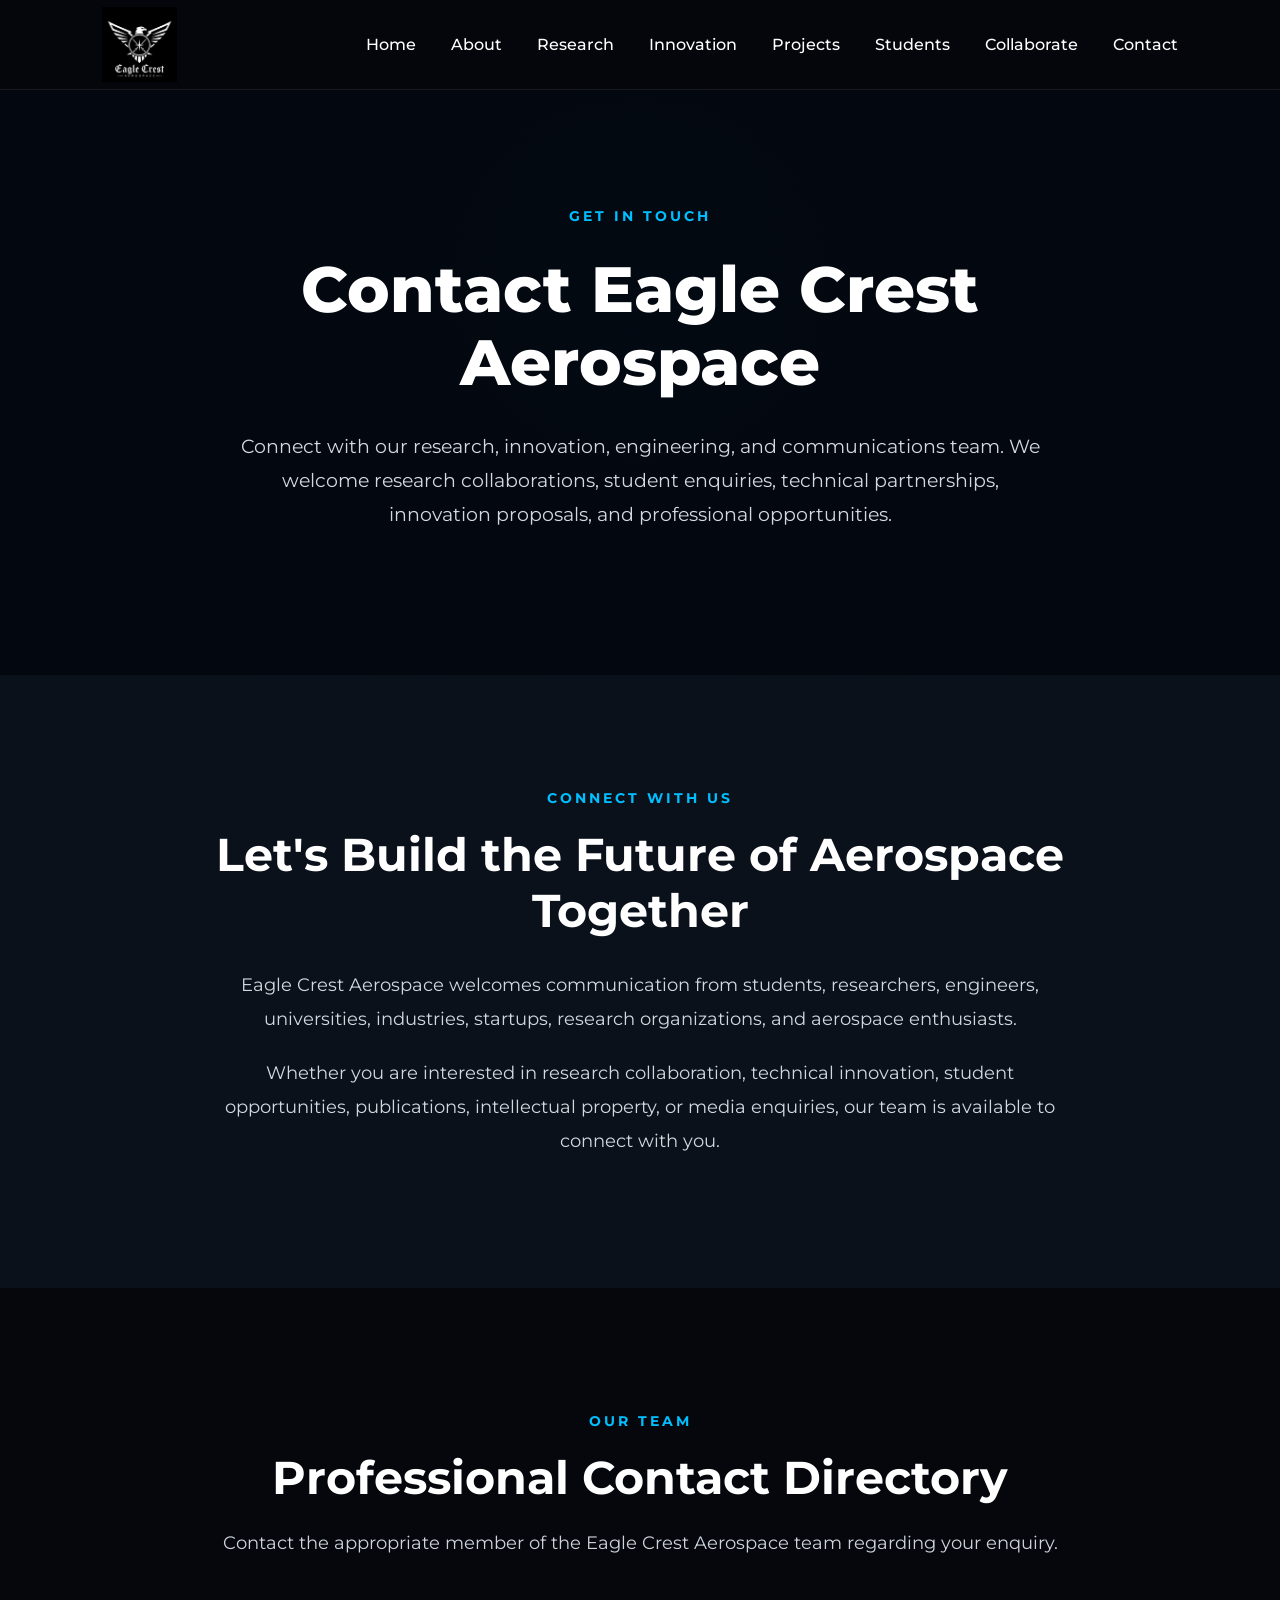
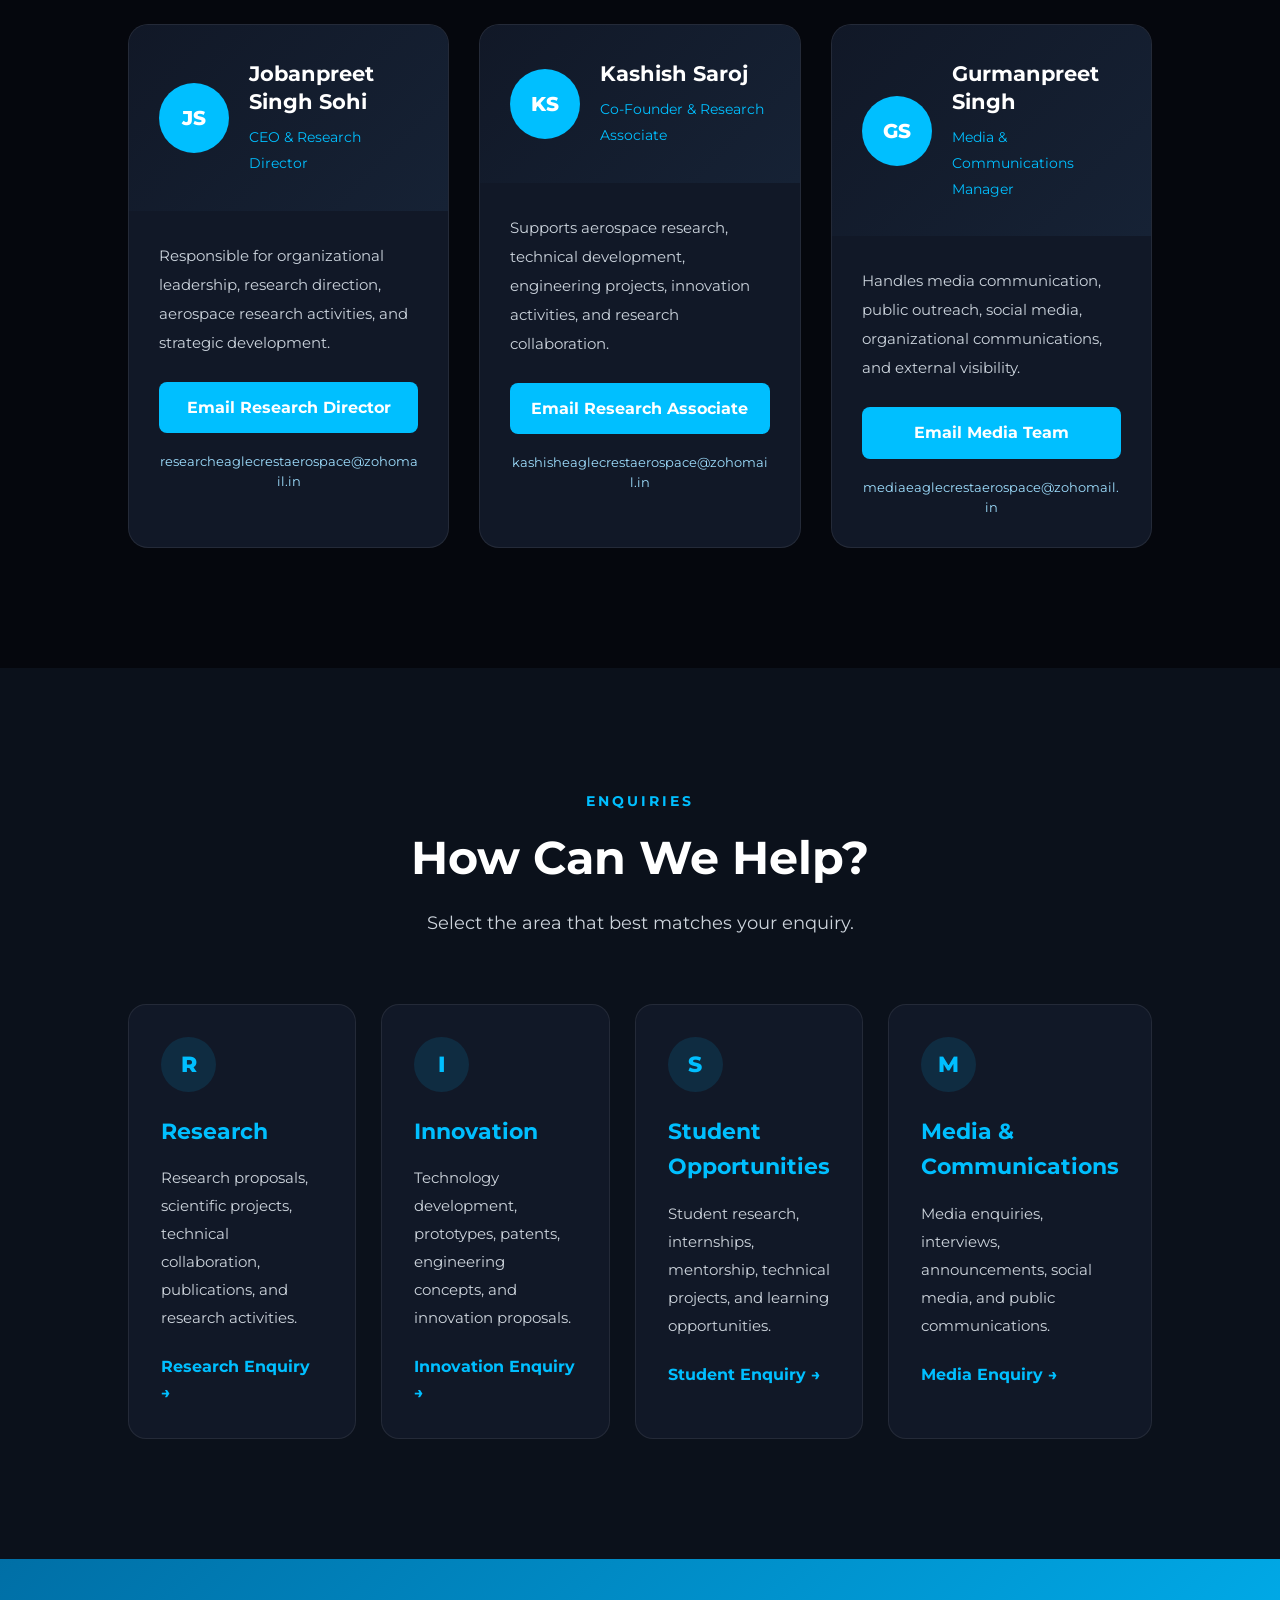
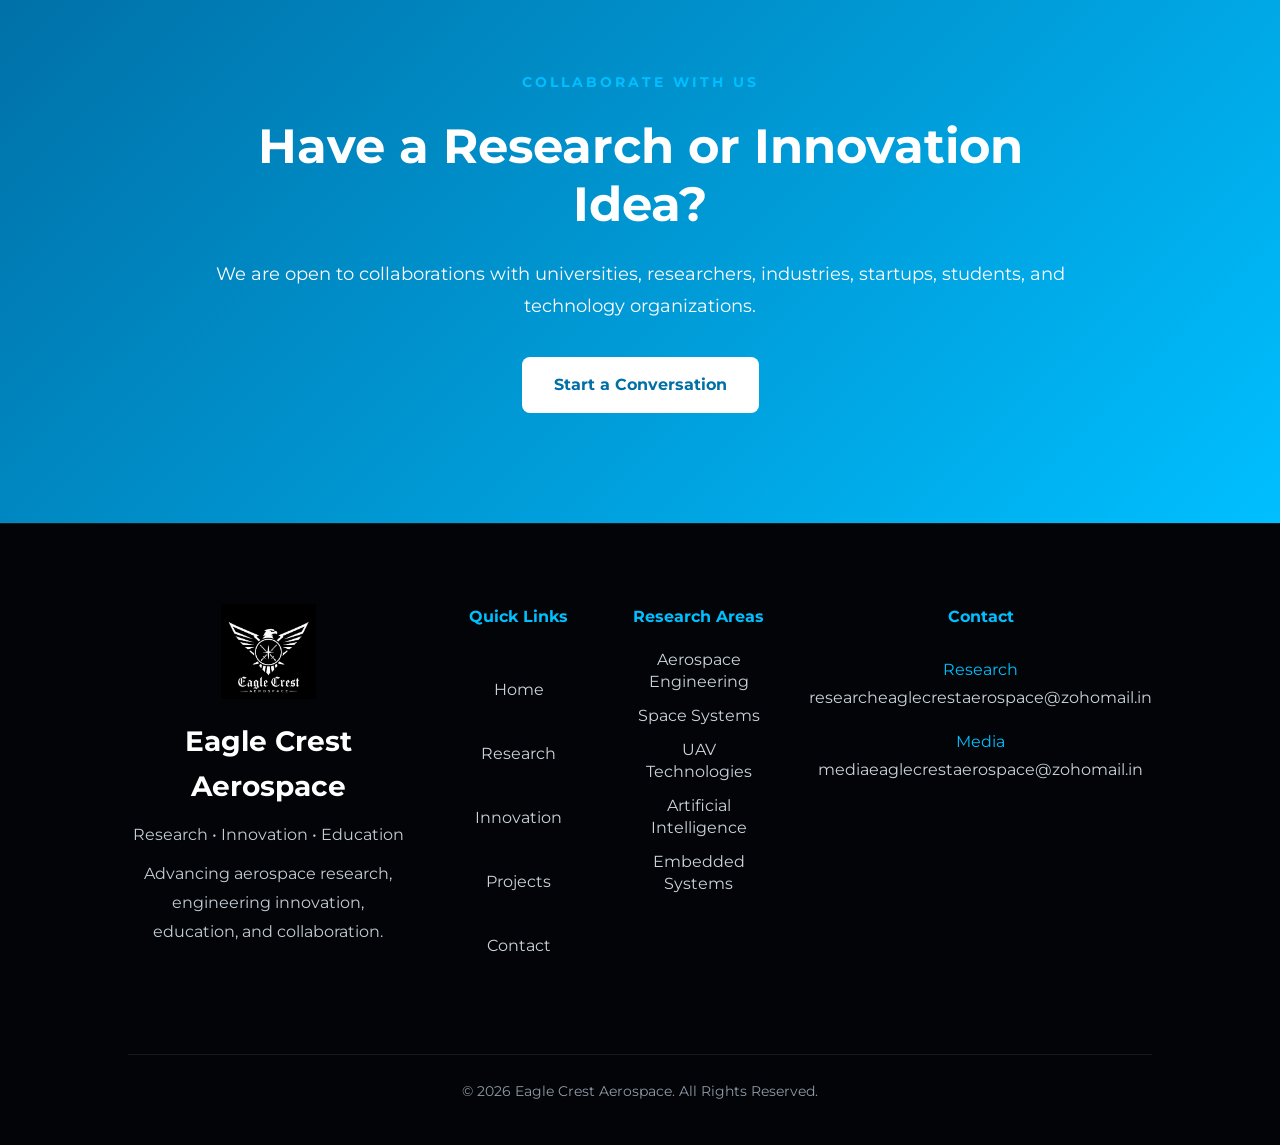
==== contact.html @ 09412215 "Add files via upload" ====
<!DOCTYPE html>
<html lang="en">

<head>

    <meta charset="UTF-8">

    <meta name="viewport" content="width=device-width, initial-scale=1.0">

    <title>Contact | Eagle Crest Aerospace</title>

    <meta name="description"
          content="Contact Eagle Crest Aerospace for research, innovation, collaboration, student programs, and aerospace opportunities.">

    <!-- Google Fonts -->

    <link rel="preconnect" href="https://fonts.googleapis.com">

    <link rel="preconnect" href="https://fonts.gstatic.com" crossorigin>

    <link href="https://fonts.googleapis.com/css2?family=Montserrat:wght@300;400;500;600;700;800&display=swap"
          rel="stylesheet">

    <!-- Main Website CSS -->

    <link rel="stylesheet" href="css/style.css">

    <!-- Contact Page CSS -->

    <link rel="stylesheet" href="css/contact.css">

</head>


<body>


<!-- =====================================================
NAVIGATION
===================================================== -->

<header>

    <nav class="navbar">

        <div class="logo">

            <a href="index.html">

                <img src="images/eagle-crest-logo.png"
                     alt="Eagle Crest Aerospace">

            </a>

        </div>


        <ul class="nav-links">

            <li>
                <a href="index.html">
                    Home
                </a>
            </li>

            <li>
                <a href="index.html#about">
                    About
                </a>
            </li>

            <li>
                <a href="research.html">
                    Research
                </a>
            </li>

            <li>
                <a href="#">
                    Innovation
                </a>
            </li>

            <li>
                <a href="#">
                    Projects
                </a>
            </li>

            <li>
                <a href="#">
                    Students
                </a>
            </li>

            <li>
                <a href="#">
                    Collaborate
                </a>
            </li>

            <li>
                <a href="contact.html" class="active">
                    Contact
                </a>
            </li>

        </ul>

    </nav>

</header>



<!-- =====================================================
CONTACT HERO
===================================================== -->

<section class="contact-hero">

    <div class="contact-hero-content">

        <span class="contact-tag">
            GET IN TOUCH
        </span>

        <h1>
            Contact Eagle Crest Aerospace
        </h1>

        <p>

            Connect with our research, innovation,
            engineering, and communications team.

            We welcome research collaborations,
            student enquiries, technical partnerships,
            innovation proposals, and professional
            opportunities.

        </p>

    </div>

</section>



<!-- =====================================================
CONTACT INTRODUCTION
===================================================== -->

<section class="contact-intro">

    <div class="contact-intro-content">

        <span class="section-tag">
            CONNECT WITH US
        </span>

        <h2>
            Let's Build the Future of Aerospace Together
        </h2>

        <p>

            Eagle Crest Aerospace welcomes communication
            from students, researchers, engineers,
            universities, industries, startups,
            research organizations, and aerospace
            enthusiasts.

        </p>

        <p>

            Whether you are interested in research
            collaboration, technical innovation,
            student opportunities, publications,
            intellectual property, or media enquiries,
            our team is available to connect with you.

        </p>

    </div>

</section>



<!-- =====================================================
OUR TEAM
===================================================== -->

<section class="contact-team">

    <div class="section-heading">

        <span class="section-tag">
            OUR TEAM
        </span>

        <h2>
            Professional Contact Directory
        </h2>

        <p>

            Contact the appropriate member of the
            Eagle Crest Aerospace team regarding
            your enquiry.

        </p>

    </div>


    <div class="contact-grid">


        <!-- =================================================
        PERSON 1
        ================================================== -->

        <div class="contact-card">

            <div class="contact-card-top">

                <div class="contact-avatar">
                    JS
                </div>

                <div>

                    <h3>
                        Jobanpreet Singh Sohi
                    </h3>

                    <span>
                        CEO & Research Director
                    </span>

                </div>

            </div>


            <div class="contact-card-body">

                <p>

                    Responsible for organizational
                    leadership, research direction,
                    aerospace research activities,
                    and strategic development.

                </p>

                <a class="email-button"
                   href="mailto:researcheaglecrestaerospace@zohomail.in">

                    Email Research Director

                </a>

                <a class="email-address"
                   href="mailto:researcheaglecrestaerospace@zohomail.in">

                    researcheaglecrestaerospace@zohomail.in

                </a>

            </div>

        </div>



        <!-- =================================================
        PERSON 2
        ================================================== -->

        <div class="contact-card">

            <div class="contact-card-top">

                <div class="contact-avatar">
                    KS
                </div>

                <div>

                    <h3>
                        Kashish Saroj
                    </h3>

                    <span>
                        Co-Founder & Research Associate
                    </span>

                </div>

            </div>


            <div class="contact-card-body">

                <p>

                    Supports aerospace research,
                    technical development,
                    engineering projects,
                    innovation activities,
                    and research collaboration.

                </p>

                <a class="email-button"
                   href="mailto:kashisheaglecrestaerospace@zohomail.in">

                    Email Research Associate

                </a>

                <a class="email-address"
                   href="mailto:kashisheaglecrestaerospace@zohomail.in">

                    kashisheaglecrestaerospace@zohomail.in

                </a>

            </div>

        </div>



        <!-- =================================================
        PERSON 3
        ================================================== -->

        <div class="contact-card">

            <div class="contact-card-top">

                <div class="contact-avatar">
                    GS
                </div>

                <div>

                    <h3>
                        Gurmanpreet Singh
                    </h3>

                    <span>
                        Media & Communications Manager
                    </span>

                </div>

            </div>


            <div class="contact-card-body">

                <p>

                    Handles media communication,
                    public outreach, social media,
                    organizational communications,
                    and external visibility.

                </p>

                <a class="email-button"
                   href="mailto:mediaeaglecrestaerospace@zohomail.in">

                    Email Media Team

                </a>

                <a class="email-address"
                   href="mailto:mediaeaglecrestaerospace@zohomail.in">

                    mediaeaglecrestaerospace@zohomail.in

                </a>

            </div>

        </div>


    </div>

</section>



<!-- =====================================================
ENQUIRY AREAS
===================================================== -->

<section class="enquiry-section">

    <div class="section-heading">

        <span class="section-tag">
            ENQUIRIES
        </span>

        <h2>
            How Can We Help?
        </h2>

        <p>

            Select the area that best matches
            your enquiry.

        </p>

    </div>


    <div class="enquiry-grid">


        <div class="enquiry-card">

            <div class="enquiry-icon">
                R
            </div>

            <h3>
                Research
            </h3>

            <p>

                Research proposals, scientific
                projects, technical collaboration,
                publications, and research activities.

            </p>

            <a href="mailto:researcheaglecrestaerospace@zohomail.in">

                Research Enquiry →

            </a>

        </div>



        <div class="enquiry-card">

            <div class="enquiry-icon">
                I
            </div>

            <h3>
                Innovation
            </h3>

            <p>

                Technology development,
                prototypes, patents,
                engineering concepts,
                and innovation proposals.

            </p>

            <a href="mailto:kashisheaglecrestaerospace@zohomail.in">

                Innovation Enquiry →

            </a>

        </div>



        <div class="enquiry-card">

            <div class="enquiry-icon">
                S
            </div>

            <h3>
                Student Opportunities
            </h3>

            <p>

                Student research,
                internships, mentorship,
                technical projects,
                and learning opportunities.

            </p>

            <a href="mailto:researcheaglecrestaerospace@zohomail.in">

                Student Enquiry →

            </a>

        </div>



        <div class="enquiry-card">

            <div class="enquiry-icon">
                M
            </div>

            <h3>
                Media & Communications
            </h3>

            <p>

                Media enquiries,
                interviews, announcements,
                social media,
                and public communications.

            </p>

            <a href="mailto:mediaeaglecrestaerospace@zohomail.in">

                Media Enquiry →

            </a>

        </div>


    </div>

</section>



<!-- =====================================================
COLLABORATION CTA
===================================================== -->

<section class="contact-cta">

    <div class="contact-cta-content">

        <span class="contact-tag">
            COLLABORATE WITH US
        </span>

        <h2>
            Have a Research or Innovation Idea?
        </h2>

        <p>

            We are open to collaborations with
            universities, researchers, industries,
            startups, students, and technology
            organizations.

        </p>

        <a class="cta-button"
           href="mailto:researcheaglecrestaerospace@zohomail.in">

            Start a Conversation

        </a>

    </div>

</section>



<!-- =====================================================
FOOTER
===================================================== -->

<footer>

    <div class="footer-container">


        <div class="footer-about">

            <img src="images/eagle-crest-logo.png"
                 alt="Eagle Crest Aerospace Logo">

            <h3>
                Eagle Crest Aerospace
            </h3>

            <p>
                Research • Innovation • Education
            </p>

            <p>

                Advancing aerospace research,
                engineering innovation,
                education, and collaboration.

            </p>

        </div>



        <div class="footer-links">

            <h4>
                Quick Links
            </h4>

            <a href="index.html">
                Home
            </a>

            <a href="research.html">
                Research
            </a>

            <a href="#">
                Innovation
            </a>

            <a href="#">
                Projects
            </a>

            <a href="contact.html">
                Contact
            </a>

        </div>



        <div class="footer-research">

            <h4>
                Research Areas
            </h4>

            <a href="#">
                Aerospace Engineering
            </a>

            <a href="#">
                Space Systems
            </a>

            <a href="#">
                UAV Technologies
            </a>

            <a href="#">
                Artificial Intelligence
            </a>

            <a href="#">
                Embedded Systems
            </a>

        </div>



        <div class="footer-contact">

            <h4>
                Contact
            </h4>

            <p>
                Research
            </p>

            <a href="mailto:researcheaglecrestaerospace@zohomail.in">
                researcheaglecrestaerospace@zohomail.in
            </a>

            <p>
                Media
            </p>

            <a href="mailto:mediaeaglecrestaerospace@zohomail.in">
                mediaeaglecrestaerospace@zohomail.in
            </a>

        </div>


    </div>


    <hr>


    <p class="copyright">

        © 2026 Eagle Crest Aerospace.
        All Rights Reserved.

    </p>

</footer>


<script src="js/script.js"></script>

</body>

</html>
---- css/style.css ----
/*====================================================
EAGLE CREST AEROSPACE
STYLE SHEET
====================================================*/


/*====================================================
RESET
====================================================*/

*{
    margin:0;
    padding:0;
    box-sizing:border-box;
}

html{
    scroll-behavior:smooth;
}

body{

    font-family:'Montserrat',sans-serif;

    background:#05070d;

    color:#ffffff;

    overflow-x:hidden;

    line-height:1.6;

}


/*====================================================
GENERAL
====================================================*/

section{

    width:100%;

    padding:100px 10%;

}

img{

    max-width:100%;

    display:block;

}

a{

    text-decoration:none;

}

ul{

    list-style:none;

}


/*====================================================
NAVIGATION
====================================================*/

header{

    position:fixed;

    top:0;

    left:0;

    width:100%;

    z-index:1000;

}

.navbar{

    width:100%;

    height:90px;

    padding:0 8%;

    display:flex;

    justify-content:space-between;

    align-items:center;

    background:rgba(5,7,13,.90);

    backdrop-filter:blur(12px);

    border-bottom:1px solid rgba(255,255,255,.08);

}


/*================ LOGO =================*/

.logo img{

    height:75px;

    width:auto;

    transition:.3s;

}

.logo img:hover{

    transform:scale(1.05);

}


/*================ MENU =================*/

.nav-links{

    display:flex;

    align-items:center;

    gap:35px;

}

.nav-links a{

    color:#ffffff;

    font-size:16px;

    font-weight:500;

    transition:.3s;

    position:relative;

}

.nav-links a:hover{

    color:#00bfff;

}

.nav-links a::after{

    content:"";

    position:absolute;

    left:0;

    bottom:-8px;

    width:0;

    height:2px;

    background:#00bfff;

    transition:.3s;

}

.nav-links a:hover::after{

    width:100%;

}


/*====================================================
HERO
====================================================*/

.hero{

    min-height:100vh;

    display:flex;

    justify-content:center;

    align-items:center;

    text-align:center;

    padding-top:160px;

    background:
    linear-gradient(rgba(5,7,13,.92),rgba(5,7,13,.95));

}


/*================ HERO CONTENT =================*/

.hero-content{

    max-width:900px;

    margin:auto;

}


/*================ HERO LOGO =================*/

.hero-logo{

    width:180px;

    margin:0 auto 35px;

}


/*================ TITLE =================*/

.hero h1{

    font-size:72px;

    font-weight:800;

    margin-bottom:18px;

    line-height:1.1;

}


/*================ SUBTITLE =================*/

.hero h2{

    font-size:32px;

    color:#00bfff;

    margin-bottom:30px;

    font-weight:600;

}


/*================ DESCRIPTION =================*/

.hero p{

    font-size:20px;

    color:#cfd5dd;

    line-height:36px;

    max-width:820px;

    margin:auto;

}


/*====================================================
BUTTONS
====================================================*/

.hero-buttons{

    margin-top:50px;

    display:flex;

    justify-content:center;

    gap:25px;

}


/*================ PRIMARY =================*/

.primary-btn{

    background:#00bfff;

    color:white;

    padding:18px 40px;

    border-radius:8px;

    font-weight:600;

    transition:.3s;

}

.primary-btn:hover{

    background:#0099e6;

    transform:translateY(-4px);

}


/*================ SECONDARY =================*/

.secondary-btn{

    border:2px solid #00bfff;

    color:#00bfff;

    padding:18px 40px;

    border-radius:8px;

    font-weight:600;

    transition:.3s;

}

.secondary-btn:hover{

    background:#00bfff;

    color:white;

    transform:translateY(-4px);

}


/*====================================================
RESPONSIVE
====================================================*/

@media(max-width:992px){

.navbar{

    flex-direction:column;

    height:auto;

    padding:20px;

}

.logo img{

    height:60px;

}

.nav-links{

    flex-wrap:wrap;

    justify-content:center;

    gap:18px;

    margin-top:15px;

}

.hero{

    padding-top:220px;

}

.hero-logo{

    width:150px;

}

.hero h1{

    font-size:46px;

}

.hero h2{

    font-size:24px;

}

.hero p{

    font-size:18px;

    line-height:30px;

}

.hero-buttons{

    flex-direction:column;

    align-items:center;

}

.primary-btn,

.secondary-btn{

    width:240px;

    text-align:center;

}

}
/*====================================================
ABOUT SECTION
====================================================*/

.about{

    background:#0b111b;

    display:grid;

    grid-template-columns:1.1fr .9fr;

    gap:70px;

    align-items:center;

}

/* LEFT SIDE */

.about-text{

    max-width:700px;

}

.section-tag{

    display:inline-block;

    color:#00bfff;

    font-size:14px;

    font-weight:700;

    letter-spacing:3px;

    text-transform:uppercase;

    margin-bottom:20px;

}

.about-text h2{

    font-size:48px;

    font-weight:700;

    line-height:60px;

    margin-bottom:30px;

}

.about-text p{

    font-size:18px;

    color:#c8d0db;

    line-height:34px;

    margin-bottom:25px;

}


/*====================================================
ABOUT CARDS
====================================================*/

.about-cards{

    display:grid;

    gap:25px;

}

.card{

    background:#121b29;

    padding:35px;

    border-radius:18px;

    border:1px solid rgba(255,255,255,.08);

    transition:.35s;

    cursor:pointer;

}

.card:hover{

    transform:translateY(-8px);

    border-color:#00bfff;

    box-shadow:0 20px 35px rgba(0,191,255,.12);

}

.card h3{

    color:#00bfff;

    font-size:26px;

    margin-bottom:18px;

}

.card p{

    color:#c8d0db;

    line-height:30px;

}


/*====================================================
MISSION & VISION
====================================================*/

.mission{

    background:#05070d;

    display:grid;

    grid-template-columns:repeat(2,1fr);

    gap:35px;

}

.mission-box{

    background:#111827;

    border-radius:20px;

    padding:45px;

    border:1px solid rgba(255,255,255,.08);

    transition:.35s;

}

.mission-box:hover{

    transform:translateY(-10px);

    border-color:#00bfff;

    box-shadow:0 20px 40px rgba(0,191,255,.10);

}

.mission-box h2{

    font-size:34px;

    color:#00bfff;

    margin-bottom:25px;

}

.mission-box p{

    color:#d2d8df;

    font-size:18px;

    line-height:34px;

}


/*====================================================
RESPONSIVE
====================================================*/

@media(max-width:1100px){

.about{

    grid-template-columns:1fr;

}

.about-text{

    max-width:100%;

}

.mission{

    grid-template-columns:1fr;

}

}

@media(max-width:768px){

.about{

    padding:80px 7%;

}

.mission{

    padding:80px 7%;

}

.about-text h2{

    font-size:36px;

    line-height:46px;

}

.card{

    padding:28px;

}

.mission-box{

    padding:35px;

}

.mission-box h2{

    font-size:28px;

}

.about-text p,

.card p,

.mission-box p{

    font-size:16px;

    line-height:30px;

}

}
/*====================================================
RESEARCH SECTION
====================================================*/

.research{

    background:#0b111b;

    text-align:center;

}

.research h2{

    font-size:48px;

    font-weight:700;

    margin-bottom:20px;

}

.research>p{

    max-width:800px;

    margin:0 auto 70px;

    color:#c9d1db;

    font-size:18px;

    line-height:32px;

}

.research-grid{

    display:grid;

    grid-template-columns:repeat(auto-fit,minmax(280px,1fr));

    gap:30px;

}

/*==============================
RESEARCH CARD
==============================*/

.research-card{

    background:#111827;

    padding:45px 30px;

    border-radius:18px;

    border:1px solid rgba(255,255,255,.08);

    transition:.35s;

    cursor:pointer;

}

.research-card:hover{

    transform:translateY(-10px);

    border-color:#00bfff;

    box-shadow:0 20px 45px rgba(0,191,255,.15);

}

.research-card .icon{

    font-size:55px;

    margin-bottom:25px;

}

.research-card h3{

    font-size:28px;

    margin-bottom:20px;

    color:#00bfff;

}

.research-card p{

    color:#c8d0db;

    line-height:30px;

    font-size:17px;

}

/*====================================================
INNOVATION SECTION
====================================================*/

.innovation{

    background:#05070d;

    text-align:center;

}

.innovation h2{

    font-size:48px;

    margin-bottom:25px;

}

.innovation>p{

    max-width:850px;

    margin:0 auto 70px;

    color:#c8d0db;

    font-size:18px;

    line-height:34px;

}

/*==============================
INNOVATION GRID
==============================*/

.innovation-grid{

    display:grid;

    grid-template-columns:repeat(auto-fit,minmax(250px,1fr));

    gap:30px;

}

.innovation-card{

    background:#121b29;

    padding:35px;

    border-radius:18px;

    border:1px solid rgba(255,255,255,.08);

    transition:.35s;

}

.innovation-card:hover{

    transform:translateY(-8px);

    border-color:#00bfff;

    box-shadow:0 20px 40px rgba(0,191,255,.12);

}

.innovation-card h3{

    color:#00bfff;

    font-size:26px;

    margin-bottom:18px;

}

.innovation-card p{

    color:#d0d7df;

    line-height:30px;

}

/*====================================================
STUDENT SECTION
====================================================*/

.students{

    background:#0b111b;

    text-align:center;

}

.students h2{

    font-size:48px;

    margin-bottom:25px;

}

.students>p{

    max-width:900px;

    margin:0 auto 70px;

    font-size:18px;

    line-height:34px;

    color:#d0d7df;

}

/*==============================
PROGRAM GRID
==============================*/

.student-grid{

    display:grid;

    grid-template-columns:repeat(auto-fit,minmax(280px,1fr));

    gap:30px;

}

.student-card{

    background:#111827;

    border-radius:18px;

    padding:35px;

    border:1px solid rgba(255,255,255,.08);

    transition:.35s;

}

.student-card:hover{

    transform:translateY(-8px);

    border-color:#00bfff;

    box-shadow:0 20px 40px rgba(0,191,255,.15);

}

.student-card h3{

    color:#00bfff;

    font-size:24px;

    margin-bottom:18px;

}

.student-card p{

    color:#d0d7df;

    line-height:30px;

}

/*==============================
CALL TO ACTION
==============================*/

.student-btn{

    display:inline-block;

    margin-top:60px;

    padding:18px 45px;

    background:#00bfff;

    color:white;

    border-radius:8px;

    font-weight:600;

    transition:.3s;

}

.student-btn:hover{

    background:#0099e6;

}

/*====================================================
RESPONSIVE
====================================================*/

@media(max-width:900px){

.research h2,
.innovation h2,
.students h2{

    font-size:36px;

}

.research-grid,
.innovation-grid,
.student-grid{

    grid-template-columns:1fr;

}

}
/*====================================================
COLLABORATION SECTION
====================================================*/

.collaboration{

    background:#05070d;

    text-align:center;

}

.collaboration h2{

    font-size:48px;

    margin-bottom:25px;

    color:#ffffff;

}

.collaboration p{

    max-width:850px;

    margin:0 auto 45px;

    color:#c9d1db;

    font-size:18px;

    line-height:34px;

}

.collaboration .primary-btn{

    display:inline-block;

    margin-top:10px;

}


/*====================================================
FOOTER
====================================================*/

footer{

    background:#020407;

    padding:70px 10% 30px;

    text-align:center;

    border-top:1px solid rgba(255,255,255,.08);

}

footer img{

    width:110px;

    margin:0 auto 25px;

}

footer h3{

    font-size:32px;

    color:#ffffff;

    margin-bottom:10px;

}

footer p{

    color:#9ea9b6;

    font-size:16px;

    margin-bottom:12px;

}

footer hr{

    margin:35px auto;

    border:none;

    border-top:1px solid rgba(255,255,255,.08);

    width:100%;

}

.footer-links{

    display:flex;

    justify-content:center;

    gap:30px;

    margin-bottom:35px;

    flex-wrap:wrap;

}

.footer-links a{

    color:#bfc8d4;

    transition:.3s;

}

.footer-links a:hover{

    color:#00bfff;

}

.footer-social{

    display:flex;

    justify-content:center;

    gap:18px;

    margin-bottom:35px;

}

.footer-social a{

    width:45px;

    height:45px;

    border-radius:50%;

    background:#111827;

    display:flex;

    justify-content:center;

    align-items:center;

    color:white;

    font-size:18px;

    transition:.3s;

}

.footer-social a:hover{

    background:#00bfff;

    transform:translateY(-5px);

}

.copyright{

    margin-top:20px;

    font-size:15px;

    color:#8c98a7;

}


/*====================================================
GLOBAL RESPONSIVE
====================================================*/

@media(max-width:1200px){

section{

    padding:90px 8%;

}

.hero h1{

    font-size:58px;

}

.about-text h2{

    font-size:40px;

}

.research h2,

.innovation h2,

.students h2,

.collaboration h2{

    font-size:40px;

}

}


@media(max-width:992px){

.navbar{

    padding:20px 6%;

}

.hero{

    padding-top:180px;

}

.hero-logo{

    width:160px;

}

.hero h1{

    font-size:48px;

}

.hero h2{

    font-size:24px;

}

.hero p{

    font-size:18px;

    line-height:30px;

}

.about{

    grid-template-columns:1fr;

}

.mission{

    grid-template-columns:1fr;

}

.research-grid,

.innovation-grid,

.student-grid{

    grid-template-columns:repeat(2,1fr);

}

}


@media(max-width:768px){

.navbar{

    flex-direction:column;

    height:auto;

    padding:20px;

}

.nav-links{

    flex-wrap:wrap;

    justify-content:center;

    gap:15px;

    margin-top:15px;

}

.hero{

    padding-top:230px;

}

.hero-logo{

    width:140px;

}

.hero h1{

    font-size:38px;

}

.hero h2{

    font-size:20px;

}

.hero p{

    font-size:16px;

    line-height:28px;

}

.hero-buttons{

    flex-direction:column;

    align-items:center;

}

.primary-btn,

.secondary-btn{

    width:220px;

    text-align:center;

}

.research-grid,

.innovation-grid,

.student-grid{

    grid-template-columns:1fr;

}

.about-text h2{

    font-size:32px;

    line-height:42px;

}

.mission-box{

    padding:30px;

}

footer h3{

    font-size:26px;

}

.footer-links{

    flex-direction:column;

    gap:15px;

}

}


@media(max-width:480px){

.hero h1{

    font-size:32px;

}

.hero-logo{

    width:120px;

}

.hero p{

    font-size:15px;

}

.section-tag{

    font-size:13px;

}

.research h2,

.innovation h2,

.students h2,

.collaboration h2{

    font-size:30px;

}

}
---- css/contact.css ----
/*====================================================
CONTACT PAGE
EAGLE CREST AEROSPACE
====================================================*/


/*====================================================
CONTACT HERO
====================================================*/

.contact-hero{

    min-height:75vh;

    display:flex;

    align-items:center;

    justify-content:center;

    text-align:center;

    padding:160px 10% 100px;

    background:
        linear-gradient(
            rgba(3,7,15,.88),
            rgba(3,7,15,.96)
        ),
        radial-gradient(
            circle at center,
            rgba(0,191,255,.16),
            transparent 60%
        );

}

.contact-hero-content{

    max-width:900px;

    margin:auto;

}

.contact-tag{

    display:inline-block;

    color:#00bfff;

    font-size:14px;

    font-weight:700;

    letter-spacing:3px;

    text-transform:uppercase;

    margin-bottom:25px;

}

.contact-hero h1{

    font-size:64px;

    line-height:1.15;

    font-weight:800;

    margin-bottom:30px;

}

.contact-hero p{

    max-width:800px;

    margin:auto;

    color:#d4d9e1;

    font-size:19px;

    line-height:34px;

}



/*====================================================
CONTACT INTRO
====================================================*/

.contact-intro{

    background:#0b111b;

    padding:110px 10%;

    text-align:center;

}

.contact-intro-content{

    max-width:850px;

    margin:auto;

}

.contact-intro h2{

    font-size:46px;

    line-height:1.2;

    margin-bottom:30px;

}

.contact-intro p{

    color:#d2d8df;

    font-size:18px;

    line-height:34px;

    margin-bottom:20px;

}



/*====================================================
TEAM SECTION
====================================================*/

.contact-team{

    background:#05070d;

    padding:120px 10%;

}

.section-heading{

    max-width:850px;

    margin:0 auto 65px;

    text-align:center;

}

.section-tag{

    display:inline-block;

    color:#00bfff;

    font-size:14px;

    font-weight:700;

    letter-spacing:3px;

    text-transform:uppercase;

    margin-bottom:18px;

}

.section-heading h2{

    font-size:46px;

    line-height:1.2;

    margin-bottom:22px;

}

.section-heading p{

    color:#cdd4dc;

    font-size:18px;

    line-height:32px;

}



/*====================================================
CONTACT GRID
====================================================*/

.contact-grid{

    display:grid;

    grid-template-columns:
        repeat(3,1fr);

    gap:30px;

    max-width:1250px;

    margin:auto;

}



/*====================================================
CONTACT CARD
====================================================*/

.contact-card{

    background:#111827;

    border:1px solid rgba(255,255,255,.08);

    border-radius:20px;

    overflow:hidden;

    transition:.35s ease;

}

.contact-card:hover{

    transform:translateY(-10px);

    border-color:#00bfff;

    box-shadow:
        0 20px 50px
        rgba(0,191,255,.14);

}



/*====================================================
CONTACT CARD TOP
====================================================*/

.contact-card-top{

    padding:35px 30px;

    display:flex;

    align-items:center;

    gap:20px;

    background:
        linear-gradient(
            135deg,
            #111827,
            #162235
        );

}

.contact-avatar{

    width:70px;

    height:70px;

    flex-shrink:0;

    border-radius:50%;

    display:flex;

    align-items:center;

    justify-content:center;

    background:#00bfff;

    color:white;

    font-size:20px;

    font-weight:800;

}

.contact-card-top h3{

    font-size:21px;

    line-height:28px;

    margin-bottom:8px;

}

.contact-card-top span{

    color:#00bfff;

    font-size:14px;

    line-height:21px;

}



/*====================================================
CONTACT CARD BODY
====================================================*/

.contact-card-body{

    padding:30px;

}

.contact-card-body p{

    color:#cbd3dc;

    line-height:29px;

    font-size:15px;

    margin-bottom:25px;

}

.email-button{

    display:block;

    text-align:center;

    background:#00bfff;

    color:white;

    padding:13px 18px;

    border-radius:8px;

    text-decoration:none;

    font-weight:700;

    margin-bottom:18px;

    transition:.3s;

}

.email-button:hover{

    background:#008fd1;

    transform:translateY(-2px);

}

.email-address{

    display:block;

    color:#9fdfff;

    font-size:13px;

    line-height:20px;

    text-align:center;

    text-decoration:none;

    word-break:break-word;

}

.email-address:hover{

    color:#00bfff;

}



/*====================================================
ENQUIRY SECTION
====================================================*/

.enquiry-section{

    background:#0b111b;

    padding:120px 10%;

}

.enquiry-grid{

    display:grid;

    grid-template-columns:
        repeat(4,1fr);

    gap:25px;

    max-width:1250px;

    margin:auto;

}

.enquiry-card{

    background:#111827;

    padding:32px;

    border-radius:18px;

    border:1px solid rgba(255,255,255,.08);

    transition:.35s;

}

.enquiry-card:hover{

    transform:translateY(-8px);

    border-color:#00bfff;

}

.enquiry-icon{

    width:55px;

    height:55px;

    display:flex;

    align-items:center;

    justify-content:center;

    border-radius:50%;

    background:rgba(0,191,255,.12);

    color:#00bfff;

    font-weight:800;

    font-size:22px;

    margin-bottom:22px;

}

.enquiry-card h3{

    color:#00bfff;

    font-size:22px;

    margin-bottom:15px;

}

.enquiry-card p{

    color:#cdd4dc;

    font-size:15px;

    line-height:28px;

    margin-bottom:22px;

}

.enquiry-card a{

    color:#00bfff;

    text-decoration:none;

    font-weight:700;

}

.enquiry-card a:hover{

    text-decoration:underline;

}



/*====================================================
CONTACT CTA
====================================================*/

.contact-cta{

    padding:110px 10%;

    text-align:center;

    background:
        linear-gradient(
            135deg,
            #006fa6,
            #00bfff
        );

}

.contact-cta-content{

    max-width:850px;

    margin:auto;

}

.contact-cta h2{

    color:white;

    font-size:48px;

    line-height:1.2;

    margin-bottom:25px;

}

.contact-cta p{

    color:white;

    font-size:18px;

    line-height:32px;

    margin-bottom:35px;

}

.cta-button{

    display:inline-block;

    background:white;

    color:#006fa6;

    padding:15px 32px;

    border-radius:8px;

    text-decoration:none;

    font-weight:700;

    transition:.3s;

}

.cta-button:hover{

    transform:translateY(-4px);

    box-shadow:
        0 12px 30px
        rgba(0,0,0,.2);

}



/*====================================================
FOOTER
====================================================*/

.contact-page footer{

    background:#020407;

}

footer{

    background:#020407;

    padding:80px 10% 30px;

    border-top:
        1px solid
        rgba(255,255,255,.08);

}

.footer-container{

    display:grid;

    grid-template-columns:
        2fr 1fr 1fr 1.3fr;

    gap:40px;

}

.footer-about img{

    width:95px;

    margin-bottom:20px;

}

.footer-about h3{

    font-size:28px;

    margin-bottom:12px;

}

.footer-about p{

    color:#c4ccd5;

    line-height:29px;

    margin-bottom:10px;

}

.footer-links,
.footer-research,
.footer-contact{

    display:flex;

    flex-direction:column;

}

.footer-links h4,
.footer-research h4,
.footer-contact h4{

    color:#00bfff;

    margin-bottom:20px;

}

.footer-links a,
.footer-research a,
.footer-contact a{

    color:#cbd3dc;

    text-decoration:none;

    margin-bottom:12px;

    line-height:22px;

    transition:.3s;

}

.footer-links a:hover,
.footer-research a:hover,
.footer-contact a:hover{

    color:#00bfff;

    padding-left:5px;

}

.footer-contact p{

    color:#00bfff;

    margin-top:8px;

    margin-bottom:4px;

}

footer hr{

    border:none;

    border-top:
        1px solid
        rgba(255,255,255,.08);

    margin:50px 0 25px;

}

.copyright{

    text-align:center;

    color:#8f9aa7;

    font-size:14px;

}



/*====================================================
TABLET
====================================================*/

@media(max-width:1100px){

    .contact-grid{

        grid-template-columns:
            repeat(2,1fr);

    }

    .enquiry-grid{

        grid-template-columns:
            repeat(2,1fr);

    }

    .footer-container{

        grid-template-columns:
            repeat(2,1fr);

    }

}



/*====================================================
MOBILE
====================================================*/

@media(max-width:768px){

    .contact-hero{

        min-height:70vh;

        padding:150px 7% 80px;

    }

    .contact-hero h1{

        font-size:40px;

    }

    .contact-hero p{

        font-size:16px;

        line-height:29px;

    }

    .contact-intro,
    .contact-team,
    .enquiry-section,
    .contact-cta{

        padding:85px 7%;

    }

    .contact-intro h2,
    .section-heading h2{

        font-size:34px;

    }

    .contact-grid,
    .enquiry-grid{

        grid-template-columns:1fr;

    }

    .footer-container{

        grid-template-columns:1fr;

        text-align:center;

    }

    .footer-links,
    .footer-research,
    .footer-contact{

        align-items:center;

    }

    .footer-about img{

        margin:auto auto 20px;

    }

    .contact-cta h2{

        font-size:34px;

    }

}



/*====================================================
SMALL MOBILE
====================================================*/

@media(max-width:480px){

    .contact-hero h1{

        font-size:32px;

    }

    .contact-card-top{

        padding:25px 20px;

    }

    .contact-card-body{

        padding:25px 20px;

    }

    .contact-avatar{

        width:58px;

        height:58px;

        font-size:17px;

    }

    .contact-card-top h3{

        font-size:18px;

    }

}
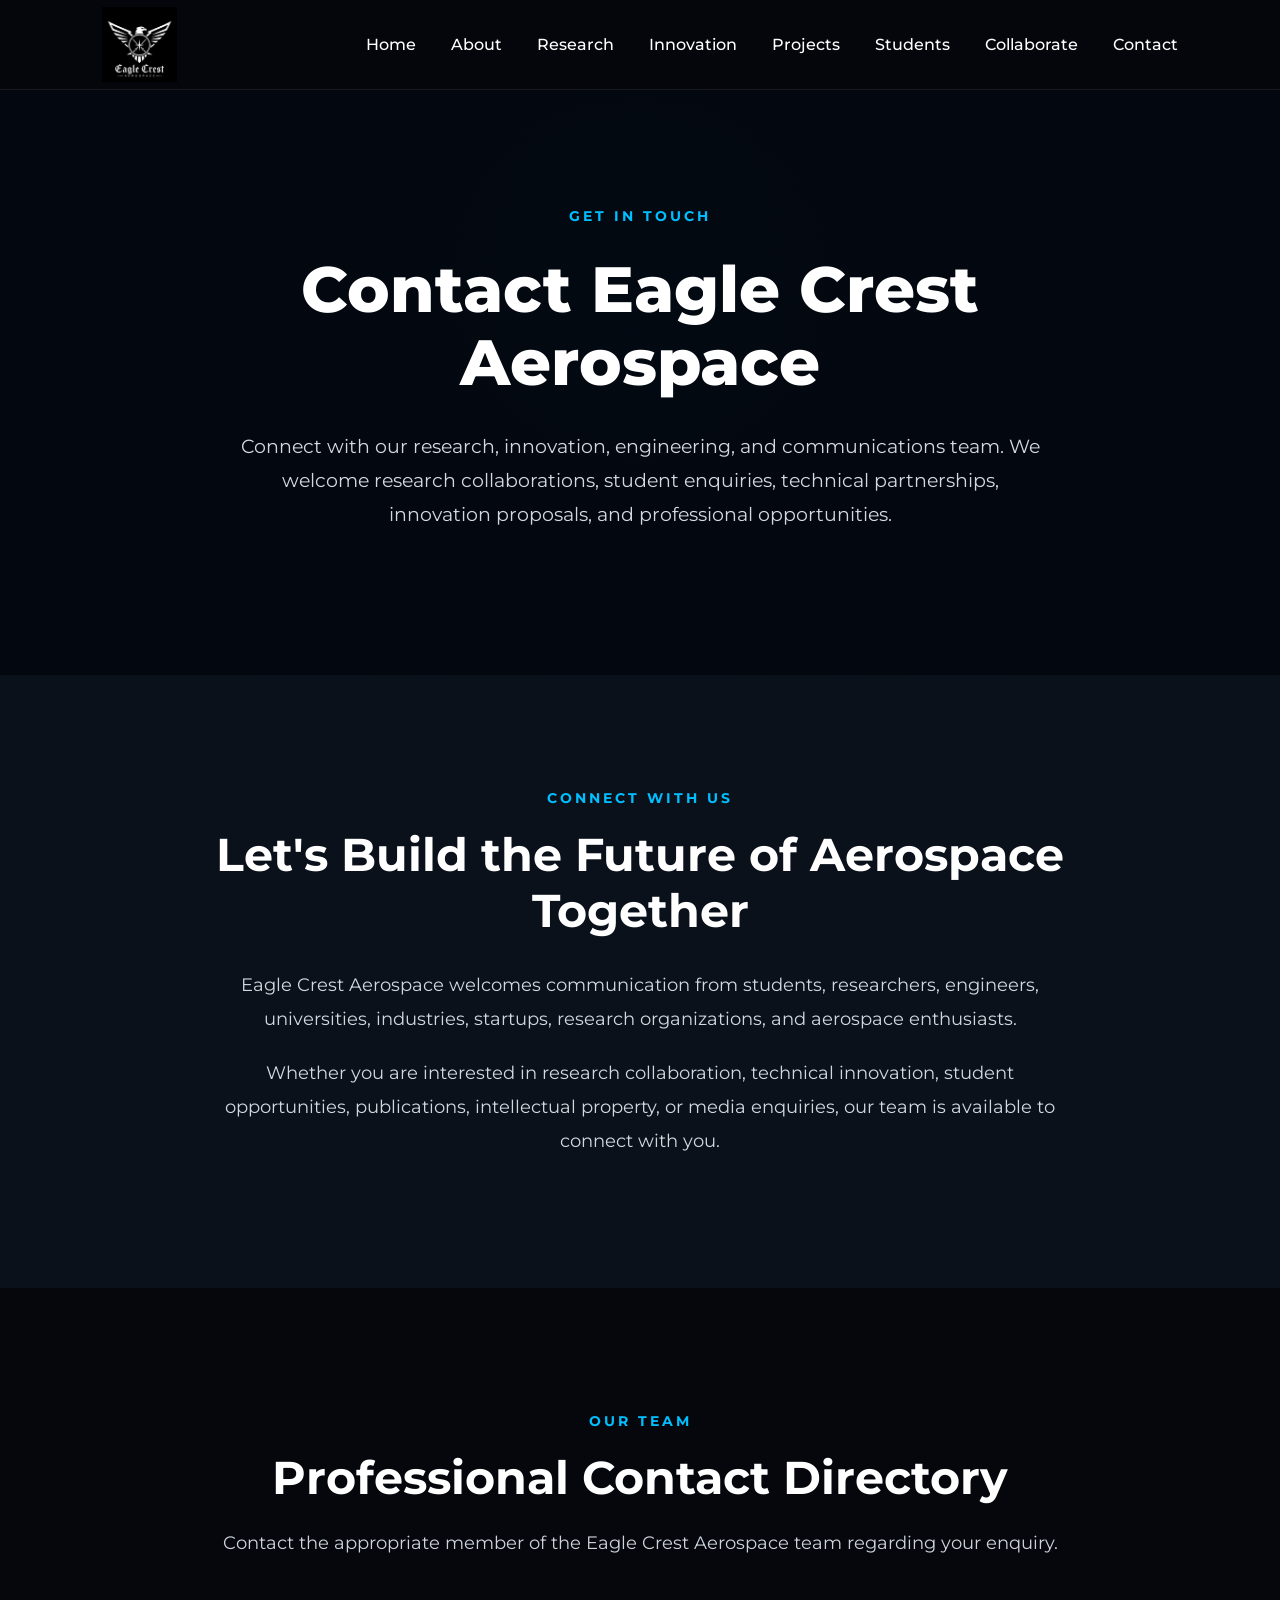
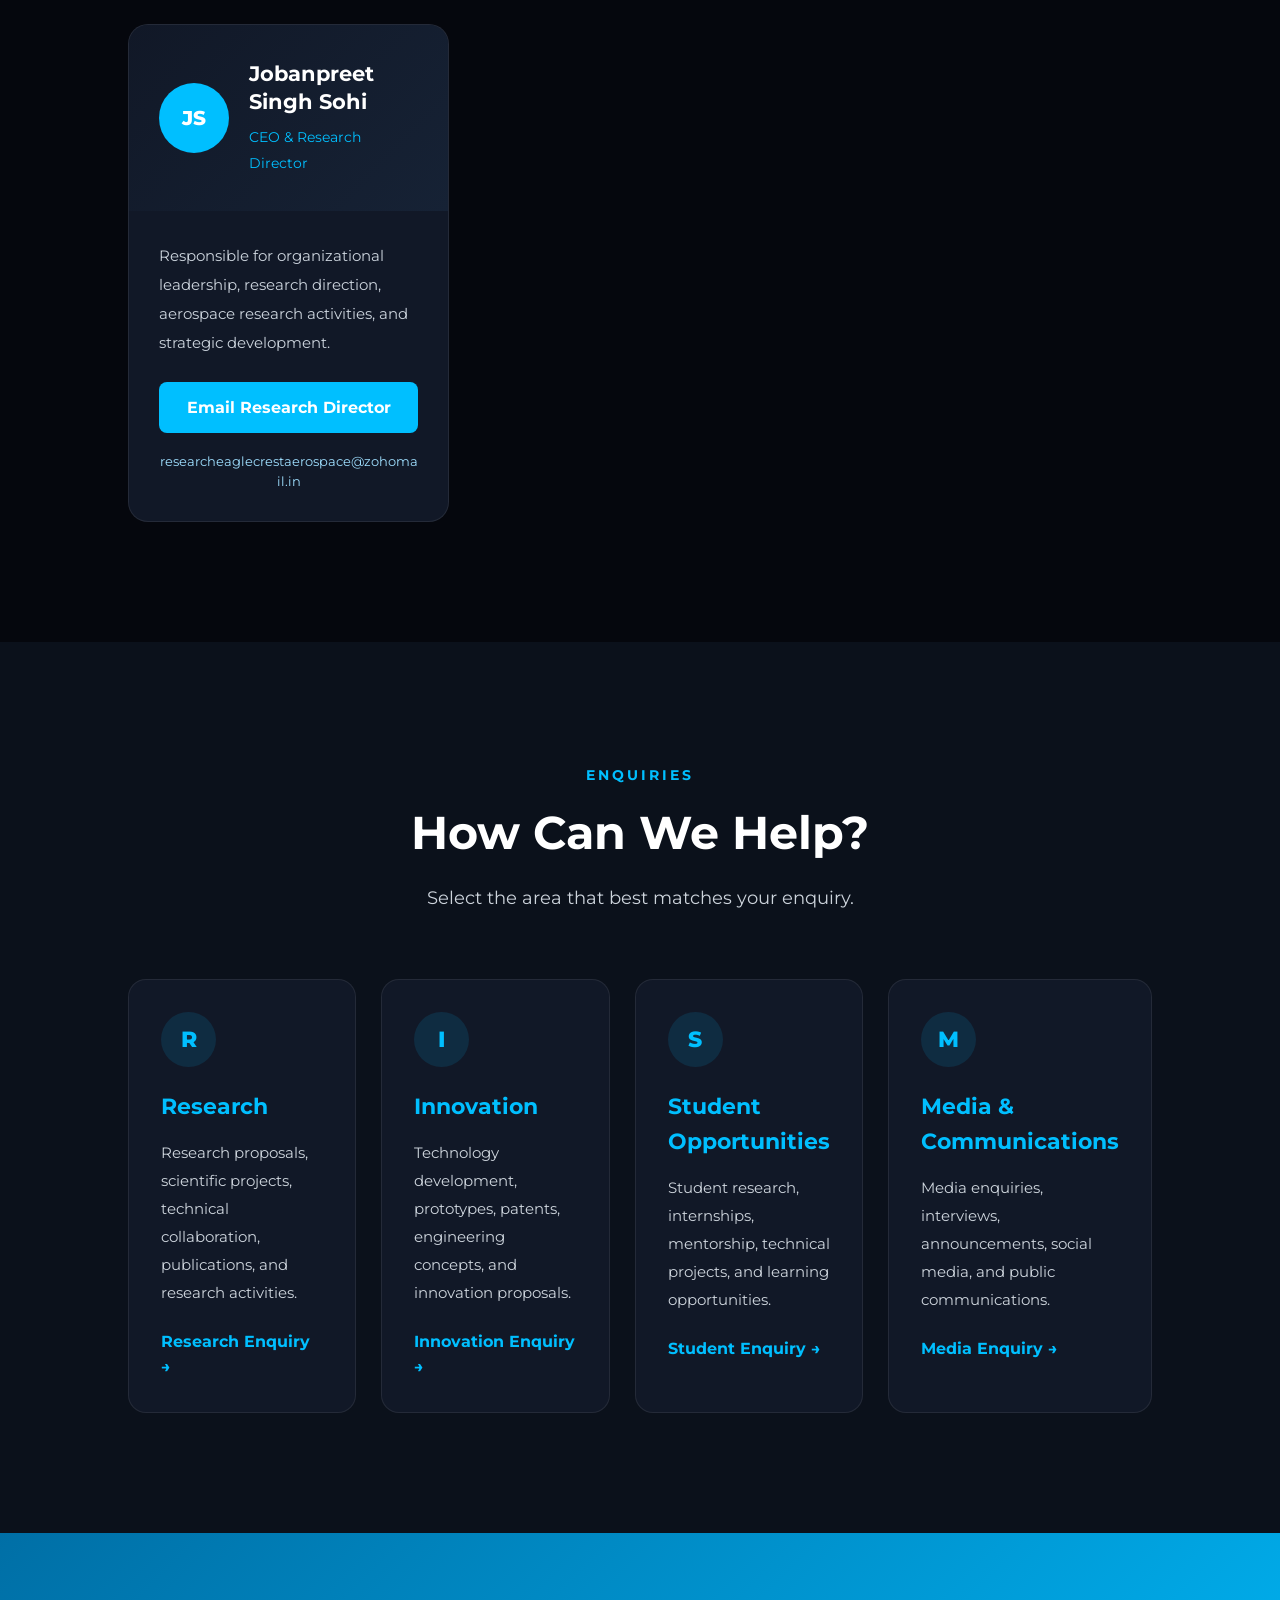
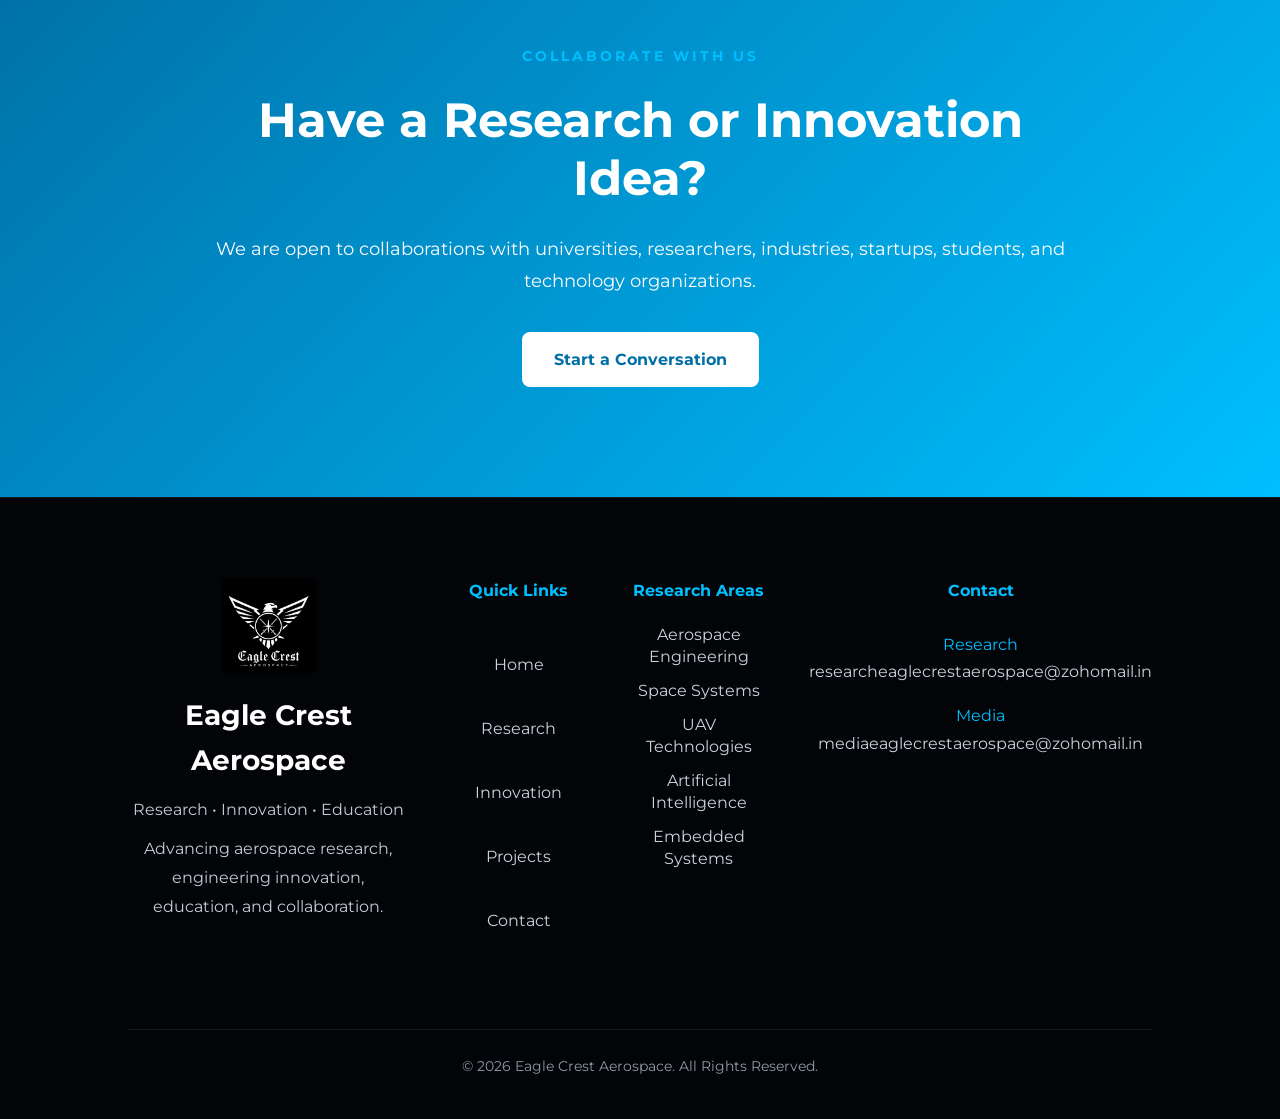
==== commit 1e116881: "Update contact.html" ====
--- a/contact.html
+++ b/contact.html
@@ -220,7 +220,7 @@
 
 
         <!-- =================================================
-        PERSON 1
+        PERSON 1: JOBANPREET SINGH SOHI
         ================================================== -->
 
         <div class="contact-card">
@@ -276,123 +276,6 @@
         </div>
 
 
-
-        <!-- =================================================
-        PERSON 2
-        ================================================== -->
-
-        <div class="contact-card">
-
-            <div class="contact-card-top">
-
-                <div class="contact-avatar">
-                    KS
-                </div>
-
-                <div>
-
-                    <h3>
-                        Kashish Saroj
-                    </h3>
-
-                    <span>
-                        Co-Founder & Research Associate
-                    </span>
-
-                </div>
-
-            </div>
-
-
-            <div class="contact-card-body">
-
-                <p>
-
-                    Supports aerospace research,
-                    technical development,
-                    engineering projects,
-                    innovation activities,
-                    and research collaboration.
-
-                </p>
-
-                <a class="email-button"
-                   href="mailto:kashisheaglecrestaerospace@zohomail.in">
-
-                    Email Research Associate
-
-                </a>
-
-                <a class="email-address"
-                   href="mailto:kashisheaglecrestaerospace@zohomail.in">
-
-                    kashisheaglecrestaerospace@zohomail.in
-
-                </a>
-
-            </div>
-
-        </div>
-
-
-
-        <!-- =================================================
-        PERSON 3
-        ================================================== -->
-
-        <div class="contact-card">
-
-            <div class="contact-card-top">
-
-                <div class="contact-avatar">
-                    GS
-                </div>
-
-                <div>
-
-                    <h3>
-                        Gurmanpreet Singh
-                    </h3>
-
-                    <span>
-                        Media & Communications Manager
-                    </span>
-
-                </div>
-
-            </div>
-
-
-            <div class="contact-card-body">
-
-                <p>
-
-                    Handles media communication,
-                    public outreach, social media,
-                    organizational communications,
-                    and external visibility.
-
-                </p>
-
-                <a class="email-button"
-                   href="mailto:mediaeaglecrestaerospace@zohomail.in">
-
-                    Email Media Team
-
-                </a>
-
-                <a class="email-address"
-                   href="mailto:mediaeaglecrestaerospace@zohomail.in">
-
-                    mediaeaglecrestaerospace@zohomail.in
-
-                </a>
-
-            </div>
-
-        </div>
-
-
     </div>
 
 </section>
@@ -428,6 +311,8 @@
     <div class="enquiry-grid">
 
 
+        <!-- RESEARCH ENQUIRY -->
+
         <div class="enquiry-card">
 
             <div class="enquiry-icon">
@@ -455,6 +340,8 @@
         </div>
 
 
+
+        <!-- INNOVATION ENQUIRY -->
 
         <div class="enquiry-card">
 
@@ -485,6 +372,8 @@
 
 
 
+        <!-- STUDENT OPPORTUNITIES -->
+
         <div class="enquiry-card">
 
             <div class="enquiry-icon">
@@ -514,6 +403,8 @@
 
 
 
+        <!-- MEDIA ENQUIRY -->
+
         <div class="enquiry-card">
 
             <div class="enquiry-icon">
@@ -595,6 +486,8 @@
     <div class="footer-container">
 
 
+        <!-- FOOTER ABOUT -->
+
         <div class="footer-about">
 
             <img src="images/eagle-crest-logo.png"
@@ -620,6 +513,8 @@
 
 
 
+        <!-- FOOTER QUICK LINKS -->
+
         <div class="footer-links">
 
             <h4>
@@ -650,6 +545,8 @@
 
 
 
+        <!-- FOOTER RESEARCH AREAS -->
+
         <div class="footer-research">
 
             <h4>
@@ -680,6 +577,8 @@
 
 
 
+        <!-- FOOTER CONTACT -->
+
         <div class="footer-contact">
 
             <h4>
@@ -725,4 +624,4 @@
 
 </body>
 
-</html>+</html>
